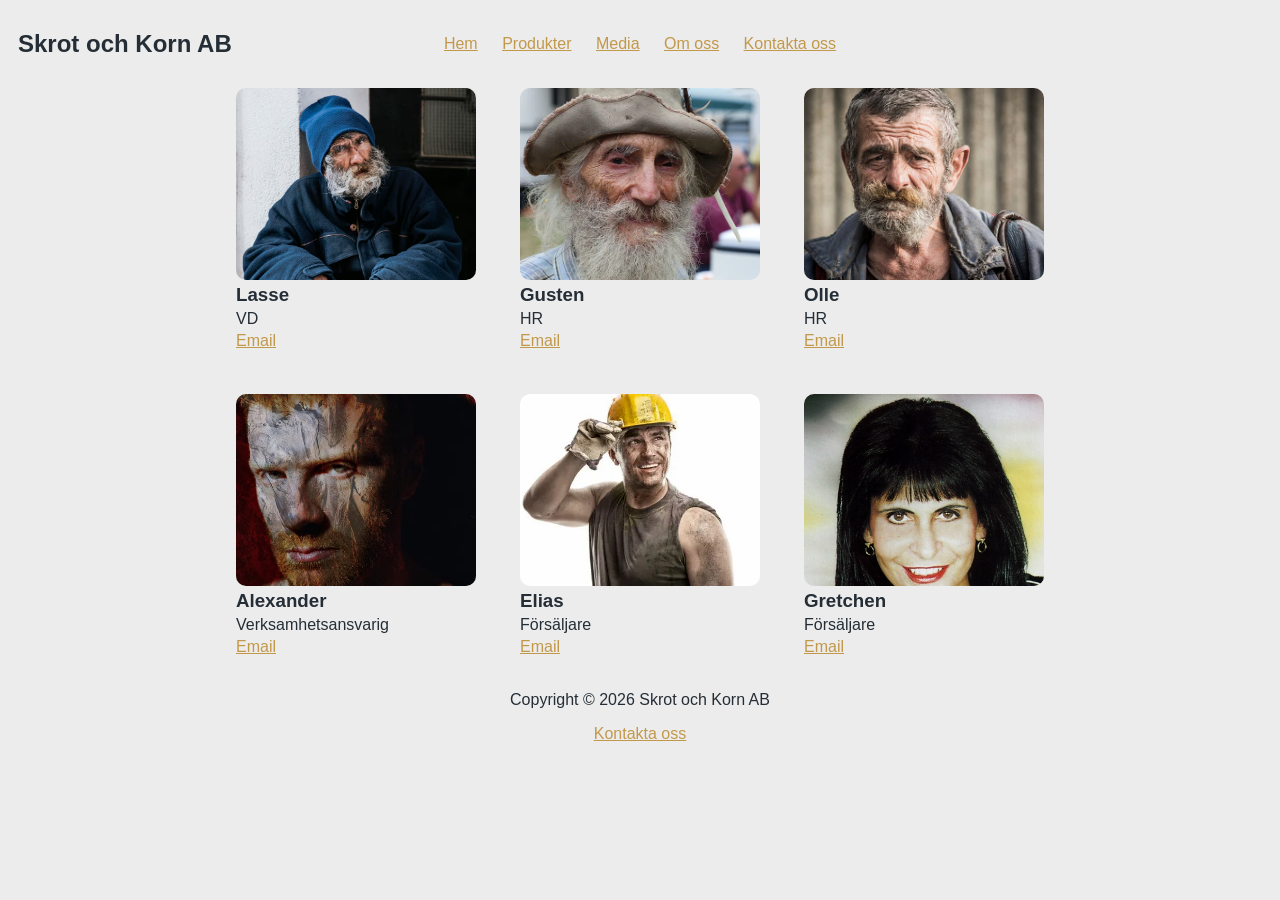
==== about.html @ bc015af1 "- Added more pages and a .gitignore for SASS files" ====
﻿<!doctype html>
<html lang="sv">
<head>
    <meta charset="UTF-8">
    <meta name="viewport"
          content="width=device-width, user-scalable=no, initial-scale=1.0, maximum-scale=1.0, minimum-scale=1.0">
    <meta http-equiv="X-UA-Compatible" content="ie=edge">
    <title>Skrot och Korn AB</title>
    <link rel="stylesheet" href="styles/about.css">
</head>
<body>
<div class="wrapper">
    <nav class="nav-container">
        <div class="title">
            <h1>Skrot och Korn AB</h1>
        </div>
        <div class="menu">
            <a href="index.html">Hem</a>
            <a href="products.html">Produkter</a>
            <a href="media.html">Media</a>
            <a href="about.html">Om oss</a>
            <a href="contact.html">Kontakta oss</a>
        </div>
        <div class="spacer"></div>
    </nav>
    <div class="contact-container">
        <div class="employee">
            <img src="assets/images/lasse.jpg" alt="Bild på Lasse, VD.">
            <h3>Lasse</h3>
            <p>VD</p>
            <a href="mailto:lasse@sokab.se">Email</a>
        </div>
        <div class="employee">
            <img src="assets/images/gusten.jpg" alt="Bild på Gusten, HR">
            <h3>Gusten</h3>
            <p>HR</p>
            <a href="mailto:gusten@sokab.se">Email</a>
        </div>
        <div class="employee">
            <img src="assets/images/olle.jpg" alt="Bild på Olle, HR.">
            <h3>Olle</h3>
            <p>HR</p>
            <a href="mailto:olle@sokab.se">Email</a>
        </div>
        <div class="employee">
            <img src="assets/images/alexander.jpg" alt="Bild på Alexander, verksamhetsansvarig.">
            <h3>Alexander</h3>
            <p>Verksamhetsansvarig</p>
            <a href="mailto:alexander@sokab.se">Email</a>
        </div>
        <div class="employee">
            <img src="assets/images/elias.jpg" alt="Bild på Elias, försäljare.">
            <h3>Elias</h3>
            <p>Försäljare</p>
            <a href="mailto:elias@sokab.se">Email</a>
        </div>
        <div class="employee">
            <img src="assets/images/gretchen.jpg" alt="Bild på Gretchen, försäljare.">
            <h3>Gretchen</h3>
            <p>Försäljare</p>
            <a href="mailto:gretchen@sokab.se">Email</a>
        </div>
    </div>
    <div class="footer">
        <p>Copyright &copy; 2026 Skrot och Korn AB</p>
        <a href="mailto:info@sokab.se">Kontakta oss</a>
    </div>
</div>
</body>
</html>
---- styles/about.css ----
a {
  color: #c2984a;
}

.wrapper {
  margin: 10px;
}

.nav-container {
  display: flex;
  align-items: center;
  position: relative;
}
.nav-container .title {
  text-align: left;
}
.nav-container .menu {
  padding: 25px;
  position: absolute;
  left: 50%;
  transform: translateX(-50%);
  text-align: center;
}
.nav-container .menu a {
  margin: 10px;
}

.footer {
  text-align: center;
  margin: 25px;
}

body {
  font-family: Helvetica, sans-serif;
  background-color: #ececec;
  color: #252e36;
}

.contact-container {
  display: grid;
  grid-template-columns: repeat(3, auto);
  justify-content: center;
  gap: 1.5rem;
}

.employee {
  margin: 10px;
}
.employee img {
  display: block;
  margin-bottom: 0.25rem;
  width: 15rem;
  height: 12rem;
  object-fit: cover;
  object-position: top;
  border-radius: 10px;
}
.employee h3 {
  margin: 0.25rem 0;
}
.employee p {
  margin: 0.25rem 0;
}
.employee a {
  color: #c2984a;
}

/*# sourceMappingURL=about.css.map */
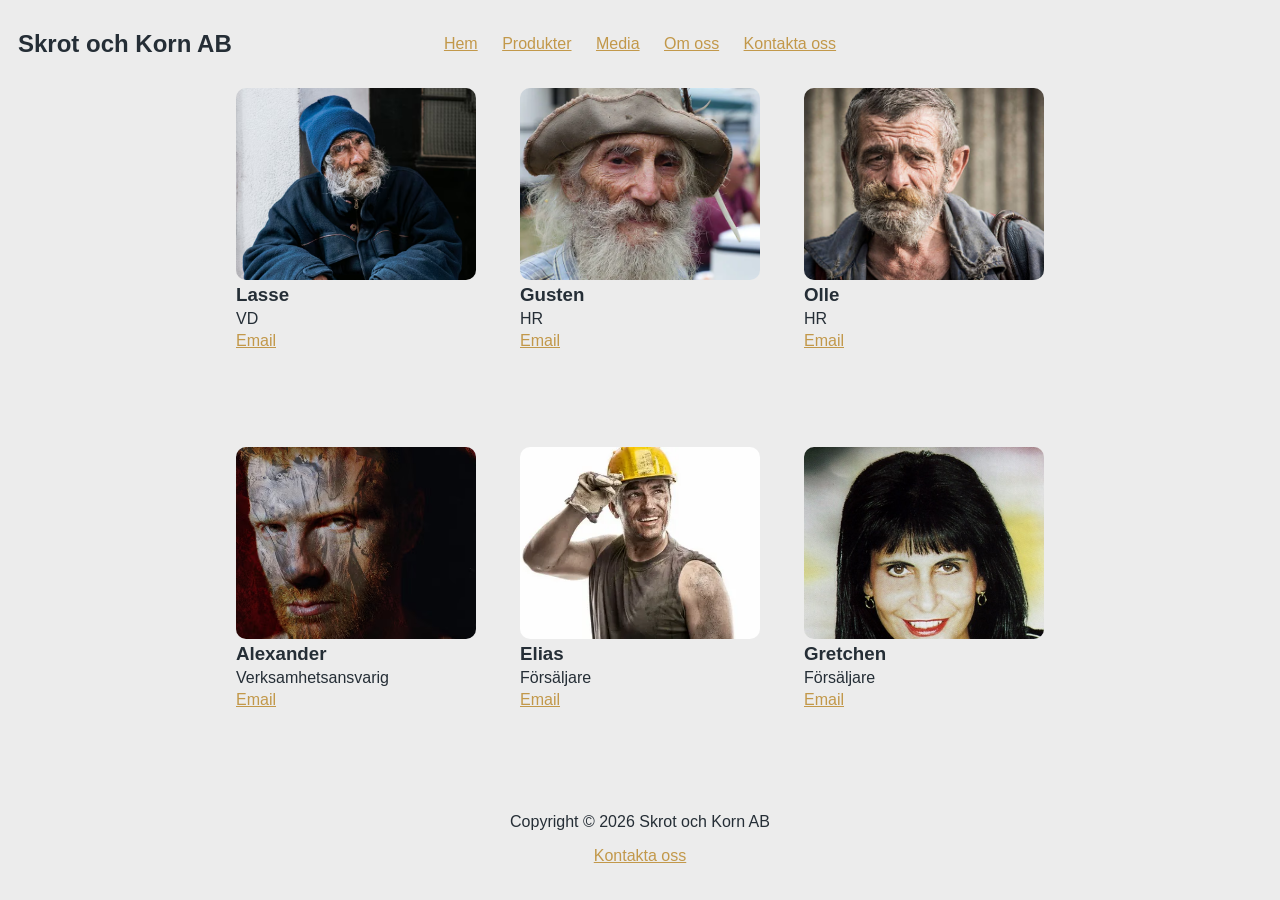
==== commit bdedc3be: "- Pushed down the footer" ====
--- a/about.html
+++ b/about.html
@@ -23,7 +23,7 @@
         </div>
         <div class="spacer"></div>
     </nav>
-    <div class="contact-container">
+    <div class="main-container">
         <div class="employee">
             <img src="assets/images/lasse.jpg" alt="Bild på Lasse, VD.">
             <h3>Lasse</h3>
--- a/styles/about.css
+++ b/styles/about.css
@@ -4,6 +4,13 @@
 
 .wrapper {
   margin: 10px;
+  min-height: calc(100vh - 20px);
+  display: flex;
+  flex-direction: column;
+}
+
+.main-container {
+  flex: 1;
 }
 
 .nav-container {
@@ -36,7 +43,7 @@
   color: #252e36;
 }
 
-.contact-container {
+.main-container {
   display: grid;
   grid-template-columns: repeat(3, auto);
   justify-content: center;
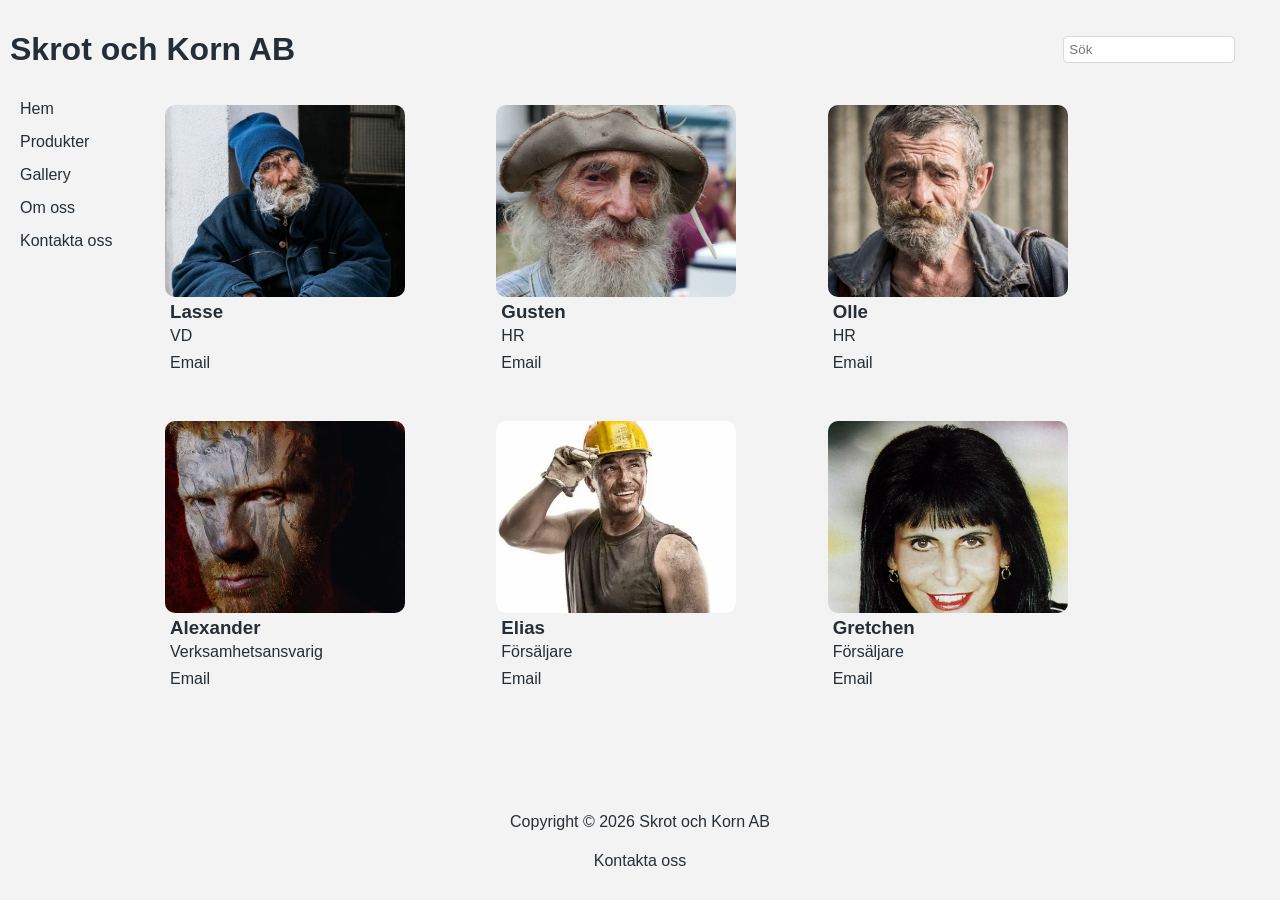
==== commit 4bbed280: "- Changed styles accross all pages and made pages reactive to view resizing." ====
--- a/about.html
+++ b/about.html
@@ -10,55 +10,65 @@
 </head>
 <body>
 <div class="wrapper">
-    <nav class="nav-container">
-        <div class="title">
-            <h1>Skrot och Korn AB</h1>
+    <header>
+        <div class="title-wrapper">
+            <h1 class="title">Skrot och Korn AB</h1>
         </div>
-        <div class="menu">
-            <a href="index.html">Hem</a>
-            <a href="products.html">Produkter</a>
-            <a href="media.html">Media</a>
-            <a href="about.html">Om oss</a>
-            <a href="contact.html">Kontakta oss</a>
+        <div class="search-box-wrapper">
+            <label>
+                <input type="text" name="search" placeholder="Sök">
+            </label>
         </div>
-        <div class="spacer"></div>
-    </nav>
+    </header>
     <div class="main-container">
-        <div class="employee">
-            <img src="assets/images/lasse.jpg" alt="Bild på Lasse, VD.">
-            <h3>Lasse</h3>
-            <p>VD</p>
-            <a href="mailto:lasse@sokab.se">Email</a>
+        <nav class="main-nav">
+            <ul>
+                <li><a href="index.html">Hem</a></li>
+                <li><a href="products.html">Produkter</a></li>
+                <li><a href="media.html">Gallery</a></li>
+                <li><a href="about.html">Om oss</a></li>
+                <li><a href="contact.html">Kontakta oss</a></li>
+            </ul>
+        </nav>
+        <div class="employee-wrapper">
+            <div class="employee">
+                <img src="assets/images/lasse.jpg" alt="Bild på Lasse, VD.">
+                <h3>Lasse</h3>
+                <p>VD</p>
+                <a href="mailto:lasse@sokab.se">Email</a>
+            </div>
+            <div class="employee">
+                <img src="assets/images/gusten.jpg" alt="Bild på Gusten, HR">
+                <h3>Gusten</h3>
+                <p>HR</p>
+                <a href="mailto:gusten@sokab.se">Email</a>
+            </div>
+            <div class="employee">
+                <img src="assets/images/olle.jpg" alt="Bild på Olle, HR.">
+                <h3>Olle</h3>
+                <p>HR</p>
+                <a href="mailto:olle@sokab.se">Email</a>
+            </div>
+            <div class="employee">
+                <img src="assets/images/alexander.jpg" alt="Bild på Alexander, verksamhetsansvarig.">
+                <h3>Alexander</h3>
+                <p>Verksamhetsansvarig</p>
+                <a href="mailto:alexander@sokab.se">Email</a>
+            </div>
+            <div class="employee">
+                <img src="assets/images/elias.jpg" alt="Bild på Elias, försäljare.">
+                <h3>Elias</h3>
+                <p>Försäljare</p>
+                <a href="mailto:elias@sokab.se">Email</a>
+            </div>
+            <div class="employee">
+                <img src="assets/images/gretchen.jpg" alt="Bild på Gretchen, försäljare.">
+                <h3>Gretchen</h3>
+                <p>Försäljare</p>
+                <a href="mailto:gretchen@sokab.se">Email</a>
+            </div>
         </div>
-        <div class="employee">
-            <img src="assets/images/gusten.jpg" alt="Bild på Gusten, HR">
-            <h3>Gusten</h3>
-            <p>HR</p>
-            <a href="mailto:gusten@sokab.se">Email</a>
-        </div>
-        <div class="employee">
-            <img src="assets/images/olle.jpg" alt="Bild på Olle, HR.">
-            <h3>Olle</h3>
-            <p>HR</p>
-            <a href="mailto:olle@sokab.se">Email</a>
-        </div>
-        <div class="employee">
-            <img src="assets/images/alexander.jpg" alt="Bild på Alexander, verksamhetsansvarig.">
-            <h3>Alexander</h3>
-            <p>Verksamhetsansvarig</p>
-            <a href="mailto:alexander@sokab.se">Email</a>
-        </div>
-        <div class="employee">
-            <img src="assets/images/elias.jpg" alt="Bild på Elias, försäljare.">
-            <h3>Elias</h3>
-            <p>Försäljare</p>
-            <a href="mailto:elias@sokab.se">Email</a>
-        </div>
-        <div class="employee">
-            <img src="assets/images/gretchen.jpg" alt="Bild på Gretchen, försäljare.">
-            <h3>Gretchen</h3>
-            <p>Försäljare</p>
-            <a href="mailto:gretchen@sokab.se">Email</a>
+        <div class="ad-space">
         </div>
     </div>
     <div class="footer">
--- a/styles/about.css
+++ b/styles/about.css
@@ -1,53 +1,114 @@
 a {
+  color: #252e36;
+  text-decoration: none;
+}
+
+a:hover {
   color: #c2984a;
 }
 
 .wrapper {
-  margin: 10px;
+  margin: 5px;
   min-height: calc(100vh - 20px);
   display: flex;
   flex-direction: column;
 }
 
-.main-container {
+body {
+  margin: 0;
+  padding: 0;
+  font-family: Helvetica, sans-serif, Arial;
+  background-color: #f3f3f3;
+  color: #252e36;
+}
+
+.title {
+  padding: 5px;
+}
+
+@media (max-width: 600px) {
+  .title {
+    font-size: 1.7em;
+  }
+}
+header {
+  display: flex;
+  flex-direction: row;
+  align-items: center;
+}
+header .title-wrapper {
+  flex: 5;
+}
+header .search-box-wrapper {
   flex: 1;
 }
+header .search-box-wrapper input {
+  padding: 5px;
+  border-radius: 5px;
+  border: 1px solid #d8d8d8;
+  width: 10rem;
+}
 
-.nav-container {
+.main-container {
   display: flex;
-  align-items: center;
-  position: relative;
+  flex-direction: row;
 }
-.nav-container .title {
-  text-align: left;
+.main-container .main-wrapper {
+  flex: 1;
 }
-.nav-container .menu {
-  padding: 25px;
-  position: absolute;
-  left: 50%;
-  transform: translateX(-50%);
-  text-align: center;
+.main-container .ad-space {
+  flex-basis: 150px;
 }
-.nav-container .menu a {
-  margin: 10px;
+.main-container .main-nav {
+  flex-shrink: 0;
+  position: sticky;
+  top: 0;
+  align-self: flex-start;
+  flex-basis: 150px;
+}
+.main-container .main-nav ul {
+  padding: 0;
+  margin: 0 15px 0 10px;
+  width: auto;
+}
+.main-container .main-nav ul li {
+  list-style: none;
+  margin: 0 0 5px 0;
+  padding: 0;
+  width: 100%;
+}
+.main-container .main-nav ul li:hover {
+  background-color: white;
+}
+.main-container .main-nav ul a {
+  display: block;
+  padding: 5px;
 }
 
 .footer {
+  margin-top: auto;
+  margin-bottom: 10px;
   text-align: center;
-  margin: 25px;
+}
+.footer a {
+  display: block;
+  padding: 5px;
+  width: fit-content;
+  margin: 0 auto;
+}
+.footer a:hover {
+  background-color: white;
+}
+.footer .contact-us-wrapper {
+  width: auto;
 }
 
-body {
-  font-family: Helvetica, sans-serif;
-  background-color: #ececec;
-  color: #252e36;
-}
-
-.main-container {
+.employee-wrapper {
   display: grid;
-  grid-template-columns: repeat(3, auto);
+  grid-template-columns: repeat(auto-fit, minmax(15rem, 1fr));
   justify-content: center;
   gap: 1.5rem;
+  flex: 1;
 }
 
 .employee {
@@ -56,20 +117,28 @@
 .employee img {
   display: block;
   margin-bottom: 0.25rem;
-  width: 15rem;
+  width: 100%;
+  max-width: 15rem;
   height: 12rem;
   object-fit: cover;
   object-position: top;
   border-radius: 10px;
 }
 .employee h3 {
+  padding: 0 5px;
   margin: 0.25rem 0;
 }
 .employee p {
+  padding: 0 5px;
   margin: 0.25rem 0;
 }
 .employee a {
-  color: #c2984a;
+  display: block;
+  padding: 5px;
+  width: fit-content;
+}
+.employee a:hover {
+  background-color: white;
 }
 
 /*# sourceMappingURL=about.css.map */
